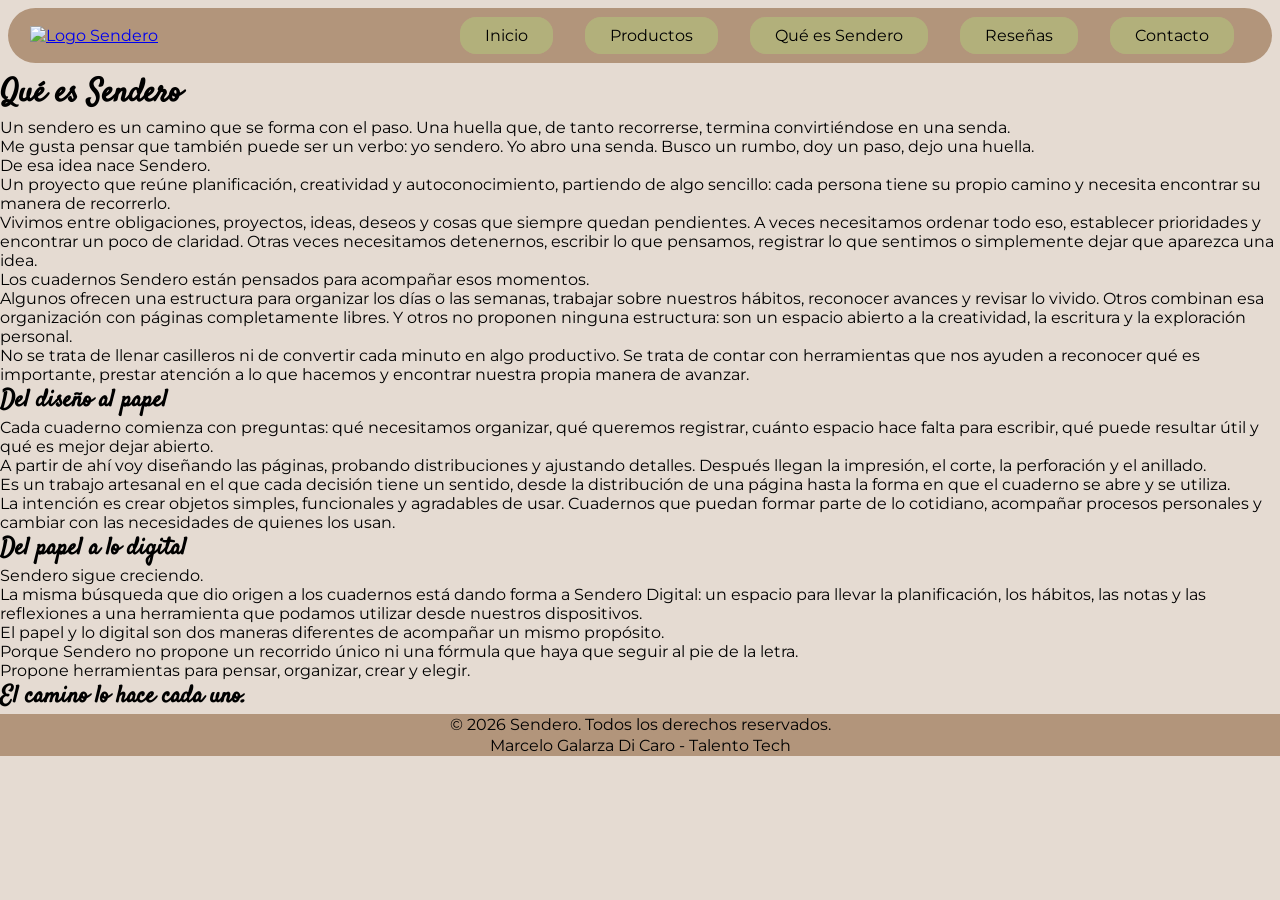
==== pages/que-es-sendero.html @ d36f760f "Primeros cambios y añado page que es sendero" ====
<!DOCTYPE html>
<html lang="en">
<head>
    <meta charset="UTF-8">
    <meta name="viewport" content="width=device-width, initial-scale=1.0">
    <title>Qué es Sendero</title>
    <link rel="stylesheet" href="/css/style.css">
        <link rel="preconnect" href="https://fonts.googleapis.com">
    <link rel="preconnect" href="https://fonts.gstatic.com" crossorigin>
    <link href="https://fonts.googleapis.com/css2?family=Montserrat:ital,wght@0,100..900;1,100..900&family=Satisfy&display=swap" rel="stylesheet">

</head>
<body>
    <header> 
        <a href="./index.html">
            <img src="./assets/img/logo-sendero.jpg" alt="Logo Sendero" class="Logo">
        </a>
        <nav class="menu">
            <ul class="menu-principal">
                <li><a href="../index.html">Inicio</a></li>
                <li><a href="../index.html#product">Productos</a></li>
                <li><a href="#">Qué es Sendero</a></li>
                <li><a href="../index.html#review">Reseñas</a></li>
                <li><a href="../index.html#contact">Contacto</a></li>
            </ul>
        </nav>
    </header>


    <h1>Qué es Sendero</h1>

    <p>
    Un sendero es un camino que se forma con el paso. Una huella que, de tanto recorrerse, termina convirtiéndose en una senda.
    </p>
    <p>
    Me gusta pensar que también puede ser un verbo: yo sendero. Yo abro una senda. Busco un rumbo, doy un paso, dejo una huella.
    </p>
    <p>
    De esa idea nace Sendero.
    </p>
    <p>
    Un proyecto que reúne planificación, creatividad y autoconocimiento, partiendo de algo sencillo: cada persona tiene su propio camino y necesita encontrar su manera de recorrerlo.
    </p>
    <p>
    Vivimos entre obligaciones, proyectos, ideas, deseos y cosas que siempre quedan pendientes. A veces necesitamos ordenar todo eso, establecer prioridades y encontrar un poco de claridad. Otras veces necesitamos detenernos, escribir lo que pensamos, registrar lo que sentimos o simplemente dejar que aparezca una idea.
    </p>
    <p>
    Los cuadernos Sendero están pensados para acompañar esos momentos.
    </p>
    <p>
    Algunos ofrecen una estructura para organizar los días o las semanas, trabajar sobre nuestros hábitos, reconocer avances y revisar lo vivido. Otros combinan esa organización con páginas completamente libres. Y otros no proponen ninguna estructura: son un espacio abierto a la creatividad, la escritura y la exploración personal.
    </p>
    <p>
    No se trata de llenar casilleros ni de convertir cada minuto en algo productivo. Se trata de contar con herramientas que nos ayuden a reconocer qué es importante, prestar atención a lo que hacemos y encontrar nuestra propia manera de avanzar.
    </p>
    <h2>
    Del diseño al papel
    </h2>
    <p>
    Cada cuaderno comienza con preguntas: qué necesitamos organizar, qué queremos registrar, cuánto espacio hace falta para escribir, qué puede resultar útil y qué es mejor dejar abierto.
    </p>
    <p>
    A partir de ahí voy diseñando las páginas, probando distribuciones y ajustando detalles. Después llegan la impresión, el corte, la perforación y el anillado.
    </p>
    <p>
    Es un trabajo artesanal en el que cada decisión tiene un sentido, desde la distribución de una página hasta la forma en que el cuaderno se abre y se utiliza.
    </p>
    <p>
    La intención es crear objetos simples, funcionales y agradables de usar. Cuadernos que puedan formar parte de lo cotidiano, acompañar procesos personales y cambiar con las necesidades de quienes los usan.
    </p>
    <h2>
    Del papel a lo digital
    </h2>
    <p>
    Sendero sigue creciendo.
    </p>
    <p>
    La misma búsqueda que dio origen a los cuadernos está dando forma a Sendero Digital: un espacio para llevar la planificación, los hábitos, las notas y las reflexiones a una herramienta que podamos utilizar desde nuestros dispositivos.
    </p>
    <p>
    El papel y lo digital son dos maneras diferentes de acompañar un mismo propósito.
    </p>
    <p>
    Porque Sendero no propone un recorrido único ni una fórmula que haya que seguir al pie de la letra.
    </p>
    <p>
    Propone herramientas para pensar, organizar, crear y elegir.
    </p>
    <h2>El camino lo hace cada uno.</h2>


    <footer>
        <p>&copy; 2026 Sendero. Todos los derechos reservados.</p>
        <p>Marcelo Galarza Di Caro - Talento Tech</p>
    </footer>

</body>
</html>
---- css/style.css ----
* {
    box-sizing: border-box;
    padding: 0;
    margin: 0;
}

/*Variables*/
:root{
    --color-primary: #B2957B;
    --color-secondary: #E5DBD2;
    --color-blue: #7BB2B0;
    --color-purple: #7B7DB2;
    --color-green: #B2B07B;
    --color-red: #B27B7D;
    --color-text: black;

    --font-main: "Montserrat", sans-serif;
    --font-titles: "Satisfy", cursive;

    }

html {
   font-size: 16px;
   font-family: var(--font-main);
   background-color: var(--color-secondary);
}

h1{
    font-family: var(--font-titles);
}

h2{
    font-family: var(--font-titles);
}

p{
    font-family: var(--font-main);
}
header{
    position: sticky;
    top: 8px;
    border-radius: 50px;
    margin: 0.5rem;
    z-index: 1000;
    height: auto;
    background-color: var(--color-primary);
    display: flex;
    align-items: center;
    vertical-align: center;
    justify-content: space-between;
    padding: 2px;
    
    .Logo{
        width: 200px;
        height: auto;
        margin-left: 20px;
                
    }
    
    .menu{
        margin: 1rem;

        

        .menu-principal{
            list-style: none;
            margin-right: 20px;
            display: flex;
            gap: 2rem;

            
            li {
                a {
                    padding: 0.5rem 1.5rem;
                    text-decoration: none;
                    border: 1px solid #B2B07B;
                    border-radius: 1rem;
                    color: black;
                    background-color: #B2B07B;
                    cursor: pointer;
                    
                }

                &:hover{
                    color: #B2B07B;
                    border-color: #7B7DB2;
                    border-radius: 1.1rem;
                    background-color: var(--color-secondary);
                    transform: scale(1.1);
                }

            }
        }
    }
}

.container-main{
    margin: 2rem;
    min-height: 350px;
    border: 2px solid var(--color-red);
    border-radius: 30px;
    padding: 3rem 2rem;
    background-image: url("../assets/img/fondo-container-main.png");
    background-size: cover;
    background-position: right center;
    background-repeat: no-repeat;
    display: flex;
    align-items: center;


    .description {
        width: 45%;
        max-width: 500px;

        p {
            margin-top: 1rem;
            font-weight: 600;
            letter-spacing: 0.15rem;
            text-shadow: 2px 2px 4px white;
        }
    }
}

.container-product {
    margin: 2rem auto;
    width: 100%;
    text-align: center;


    .description {
            padding: 1rem;
        }

    .product-container {
        display: flex;
        flex-wrap: wrap;
        justify-content: center;
        align-content: center;
        gap: 2.5rem;
        
        
        
        .product-card {
            border: 1px solid;
            border-radius: 10px;
            width: 300px;
            overflow: hidden;
            background-color: var(--color-green);
            transition: 0.5s all;

            .product-img {
                width: 100%;
                height: 300px;
                object-fit: cover;
                display: block;
            }

            .product-content {
                text-align: left;
                padding: 0.5rem 1rem 1rem;

                .product-category {
                    background-color: var(--color-red);
                    font-weight: bold;
                    letter-spacing: 1px;
                    padding: 0.25rem 0.5rem;
                    border-radius: 0.5rem;
                }

                .product-title{
                    font-size: 1.25rem;
                    font-weight: bold;
                    margin-top: 0.5rem;
                }

                .product-description {
                    display: -webkit-box;
                    -webkit-box-orient: vertical;
                    -webkit-line-clamp: 3;
                    line-clamp: 3;
                    overflow: hidden;
                    text-overflow: ellipsis;
                    line-height: 1.7;
                }

                .product-button {
                    text-align: center;
                    padding: 0.5rem 1rem;
                    border-radius: 1rem;
                    color: var(--color-secondary);
                    background-color: var(--color-purple);
                    border-color: var(--color-secondary);
                    margin-top: 0.75rem;
                }
                .product-button:hover{
                    transform: scale(1.1);
                    border-color: #7B7DB2;

                }
            }
            &:hover{
                transform: scale(1.1);
                box-shadow: 4px 4px 4px var(--color-primary);
            }
        }

    }
}

.container-review{
    text-align: center;

    .review-grid{
        margin: 2rem;
        display: grid;
        grid-template-columns: repeat(auto-fit, minmax(300px, 1fr));
        gap: 2rem;
        padding-top: 1rem;

        .review-card{
            border: 1px solid var(--color-purple);
            background-color: #7BB2B0;
            border-radius: 10px;
            padding: 1.5rem 1.5rem 2.5rem;
            position: relative;
            transition: 0.3s all;
            gap: 1rem;
            
            p{
                margin: 1px 1px 1px 3px;
                font-style: italic;
                letter-spacing: 1px;

            }

            span{
                margin-top: 1rem;
                position: absolute;
                bottom: 1rem;
                left: 2rem;
            }

        }
        .review-card:hover{
            transform: translateY(-10px);
            box-shadow: 5px 5px var(--color-purple);
        }

    }
}

.container-contact{
    text-align: center;
    margin: 1rem;
    
    .contact-field{
        border: none;

        .contact-legend{
            margin-bottom: 8px;
        }

        p{
            margin: 4px;
        }

        div {
            margin: 4px;
        }
    }

}



footer{
    text-align: center;
    background-color: var(--color-primary);
    p{
        padding: 1px;
    }
}

@media screen and (max-width: 800px) {
    header {
        flex-direction: column;

        ul {
            flex-wrap: wrap;
            justify-content: center;
        }
    }
}
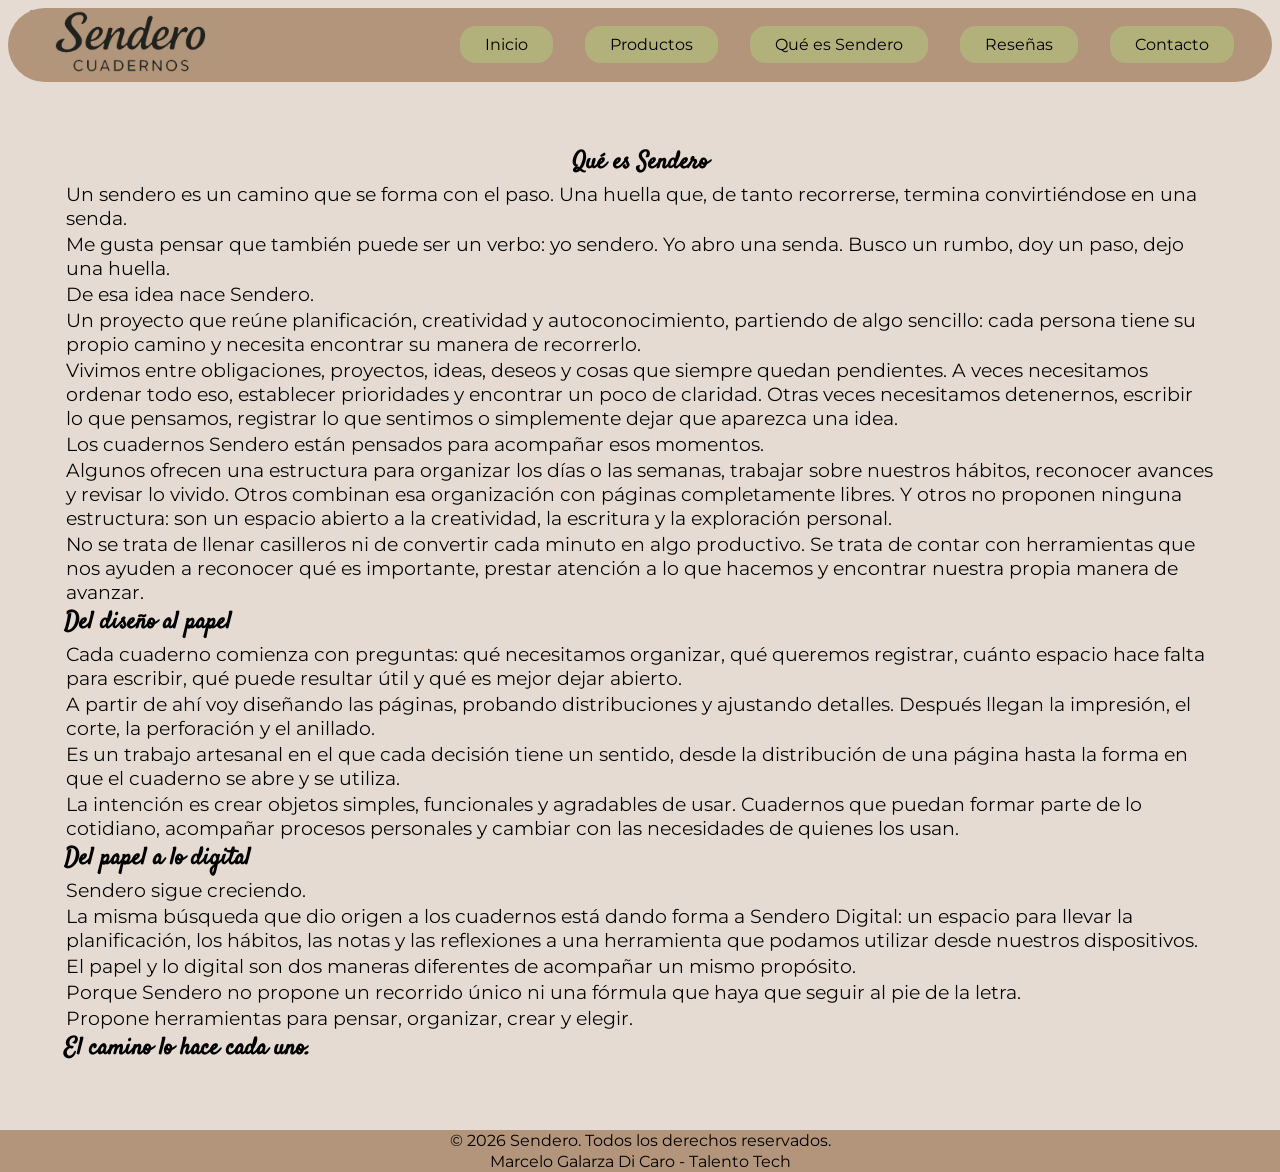
==== commit 1a6bfca1: "linkeo de formspree y diseño css en que es sendero" ====
--- a/pages/que-es-sendero.html
+++ b/pages/que-es-sendero.html
@@ -5,7 +5,8 @@
     <meta name="viewport" content="width=device-width, initial-scale=1.0">
     <title>Qué es Sendero</title>
     <link rel="stylesheet" href="/css/style.css">
-        <link rel="preconnect" href="https://fonts.googleapis.com">
+    
+    <link rel="preconnect" href="https://fonts.googleapis.com">
     <link rel="preconnect" href="https://fonts.gstatic.com" crossorigin>
     <link href="https://fonts.googleapis.com/css2?family=Montserrat:ital,wght@0,100..900;1,100..900&family=Satisfy&display=swap" rel="stylesheet">
 
@@ -13,7 +14,7 @@
 <body>
     <header> 
         <a href="./index.html">
-            <img src="./assets/img/logo-sendero.jpg" alt="Logo Sendero" class="Logo">
+            <img src="/assets/img/logo-sendero.jpg" alt="Logo Sendero" class="Logo">
         </a>
         <nav class="menu">
             <ul class="menu-principal">
@@ -26,69 +27,70 @@
         </nav>
     </header>
 
+    <main>
+        <section class="que-es-sendero">
+            <h1>Qué es Sendero</h1>
 
-    <h1>Qué es Sendero</h1>
-
-    <p>
-    Un sendero es un camino que se forma con el paso. Una huella que, de tanto recorrerse, termina convirtiéndose en una senda.
-    </p>
-    <p>
-    Me gusta pensar que también puede ser un verbo: yo sendero. Yo abro una senda. Busco un rumbo, doy un paso, dejo una huella.
-    </p>
-    <p>
-    De esa idea nace Sendero.
-    </p>
-    <p>
-    Un proyecto que reúne planificación, creatividad y autoconocimiento, partiendo de algo sencillo: cada persona tiene su propio camino y necesita encontrar su manera de recorrerlo.
-    </p>
-    <p>
-    Vivimos entre obligaciones, proyectos, ideas, deseos y cosas que siempre quedan pendientes. A veces necesitamos ordenar todo eso, establecer prioridades y encontrar un poco de claridad. Otras veces necesitamos detenernos, escribir lo que pensamos, registrar lo que sentimos o simplemente dejar que aparezca una idea.
-    </p>
-    <p>
-    Los cuadernos Sendero están pensados para acompañar esos momentos.
-    </p>
-    <p>
-    Algunos ofrecen una estructura para organizar los días o las semanas, trabajar sobre nuestros hábitos, reconocer avances y revisar lo vivido. Otros combinan esa organización con páginas completamente libres. Y otros no proponen ninguna estructura: son un espacio abierto a la creatividad, la escritura y la exploración personal.
-    </p>
-    <p>
-    No se trata de llenar casilleros ni de convertir cada minuto en algo productivo. Se trata de contar con herramientas que nos ayuden a reconocer qué es importante, prestar atención a lo que hacemos y encontrar nuestra propia manera de avanzar.
-    </p>
-    <h2>
-    Del diseño al papel
-    </h2>
-    <p>
-    Cada cuaderno comienza con preguntas: qué necesitamos organizar, qué queremos registrar, cuánto espacio hace falta para escribir, qué puede resultar útil y qué es mejor dejar abierto.
-    </p>
-    <p>
-    A partir de ahí voy diseñando las páginas, probando distribuciones y ajustando detalles. Después llegan la impresión, el corte, la perforación y el anillado.
-    </p>
-    <p>
-    Es un trabajo artesanal en el que cada decisión tiene un sentido, desde la distribución de una página hasta la forma en que el cuaderno se abre y se utiliza.
-    </p>
-    <p>
-    La intención es crear objetos simples, funcionales y agradables de usar. Cuadernos que puedan formar parte de lo cotidiano, acompañar procesos personales y cambiar con las necesidades de quienes los usan.
-    </p>
-    <h2>
-    Del papel a lo digital
-    </h2>
-    <p>
-    Sendero sigue creciendo.
-    </p>
-    <p>
-    La misma búsqueda que dio origen a los cuadernos está dando forma a Sendero Digital: un espacio para llevar la planificación, los hábitos, las notas y las reflexiones a una herramienta que podamos utilizar desde nuestros dispositivos.
-    </p>
-    <p>
-    El papel y lo digital son dos maneras diferentes de acompañar un mismo propósito.
-    </p>
-    <p>
-    Porque Sendero no propone un recorrido único ni una fórmula que haya que seguir al pie de la letra.
-    </p>
-    <p>
-    Propone herramientas para pensar, organizar, crear y elegir.
-    </p>
-    <h2>El camino lo hace cada uno.</h2>
-
-
+            <p>
+            Un sendero es un camino que se forma con el paso. Una huella que, de tanto recorrerse, termina convirtiéndose en una senda.
+            </p>
+            <p>
+            Me gusta pensar que también puede ser un verbo: yo sendero. Yo abro una senda. Busco un rumbo, doy un paso, dejo una huella.
+            </p>
+            <p>
+            De esa idea nace Sendero.
+            </p>
+            <p>
+            Un proyecto que reúne planificación, creatividad y autoconocimiento, partiendo de algo sencillo: cada persona tiene su propio camino y necesita encontrar su manera de recorrerlo.
+            </p>
+            <p>
+            Vivimos entre obligaciones, proyectos, ideas, deseos y cosas que siempre quedan pendientes. A veces necesitamos ordenar todo eso, establecer prioridades y encontrar un poco de claridad. Otras veces necesitamos detenernos, escribir lo que pensamos, registrar lo que sentimos o simplemente dejar que aparezca una idea.
+            </p>
+            <p>
+            Los cuadernos Sendero están pensados para acompañar esos momentos.
+            </p>
+            <p>
+            Algunos ofrecen una estructura para organizar los días o las semanas, trabajar sobre nuestros hábitos, reconocer avances y revisar lo vivido. Otros combinan esa organización con páginas completamente libres. Y otros no proponen ninguna estructura: son un espacio abierto a la creatividad, la escritura y la exploración personal.
+            </p>
+            <p>
+            No se trata de llenar casilleros ni de convertir cada minuto en algo productivo. Se trata de contar con herramientas que nos ayuden a reconocer qué es importante, prestar atención a lo que hacemos y encontrar nuestra propia manera de avanzar.
+            </p>
+            <h2>
+            Del diseño al papel
+            </h2>
+            <p>
+            Cada cuaderno comienza con preguntas: qué necesitamos organizar, qué queremos registrar, cuánto espacio hace falta para escribir, qué puede resultar útil y qué es mejor dejar abierto.
+            </p>
+            <p>
+            A partir de ahí voy diseñando las páginas, probando distribuciones y ajustando detalles. Después llegan la impresión, el corte, la perforación y el anillado.
+            </p>
+            <p>
+            Es un trabajo artesanal en el que cada decisión tiene un sentido, desde la distribución de una página hasta la forma en que el cuaderno se abre y se utiliza.
+            </p>
+            <p>
+            La intención es crear objetos simples, funcionales y agradables de usar. Cuadernos que puedan formar parte de lo cotidiano, acompañar procesos personales y cambiar con las necesidades de quienes los usan.
+            </p>
+            <h2>
+            Del papel a lo digital
+            </h2>
+            <p>
+            Sendero sigue creciendo.
+            </p>
+            <p>
+            La misma búsqueda que dio origen a los cuadernos está dando forma a Sendero Digital: un espacio para llevar la planificación, los hábitos, las notas y las reflexiones a una herramienta que podamos utilizar desde nuestros dispositivos.
+            </p>
+            <p>
+            El papel y lo digital son dos maneras diferentes de acompañar un mismo propósito.
+            </p>
+            <p>
+            Porque Sendero no propone un recorrido único ni una fórmula que haya que seguir al pie de la letra.
+            </p>
+            <p>
+            Propone herramientas para pensar, organizar, crear y elegir.
+            </p>
+            <h2>El camino lo hace cada uno.</h2>
+        </section>
+    </main>
     <footer>
         <p>&copy; 2026 Sendero. Todos los derechos reservados.</p>
         <p>Marcelo Galarza Di Caro - Talento Tech</p>
--- a/css/style.css
+++ b/css/style.css
@@ -281,6 +281,20 @@
     }
 }
 
+.que-es-sendero{
+    margin: 2rem;
+    padding: 2rem;
+
+    h1{
+        text-align: center;
+    }
+    p{
+        font-size: 1.2rem;
+        font-weight: 375;
+        margin: 2px;
+    }
+}
+
 @media screen and (max-width: 800px) {
     header {
         flex-direction: column;
